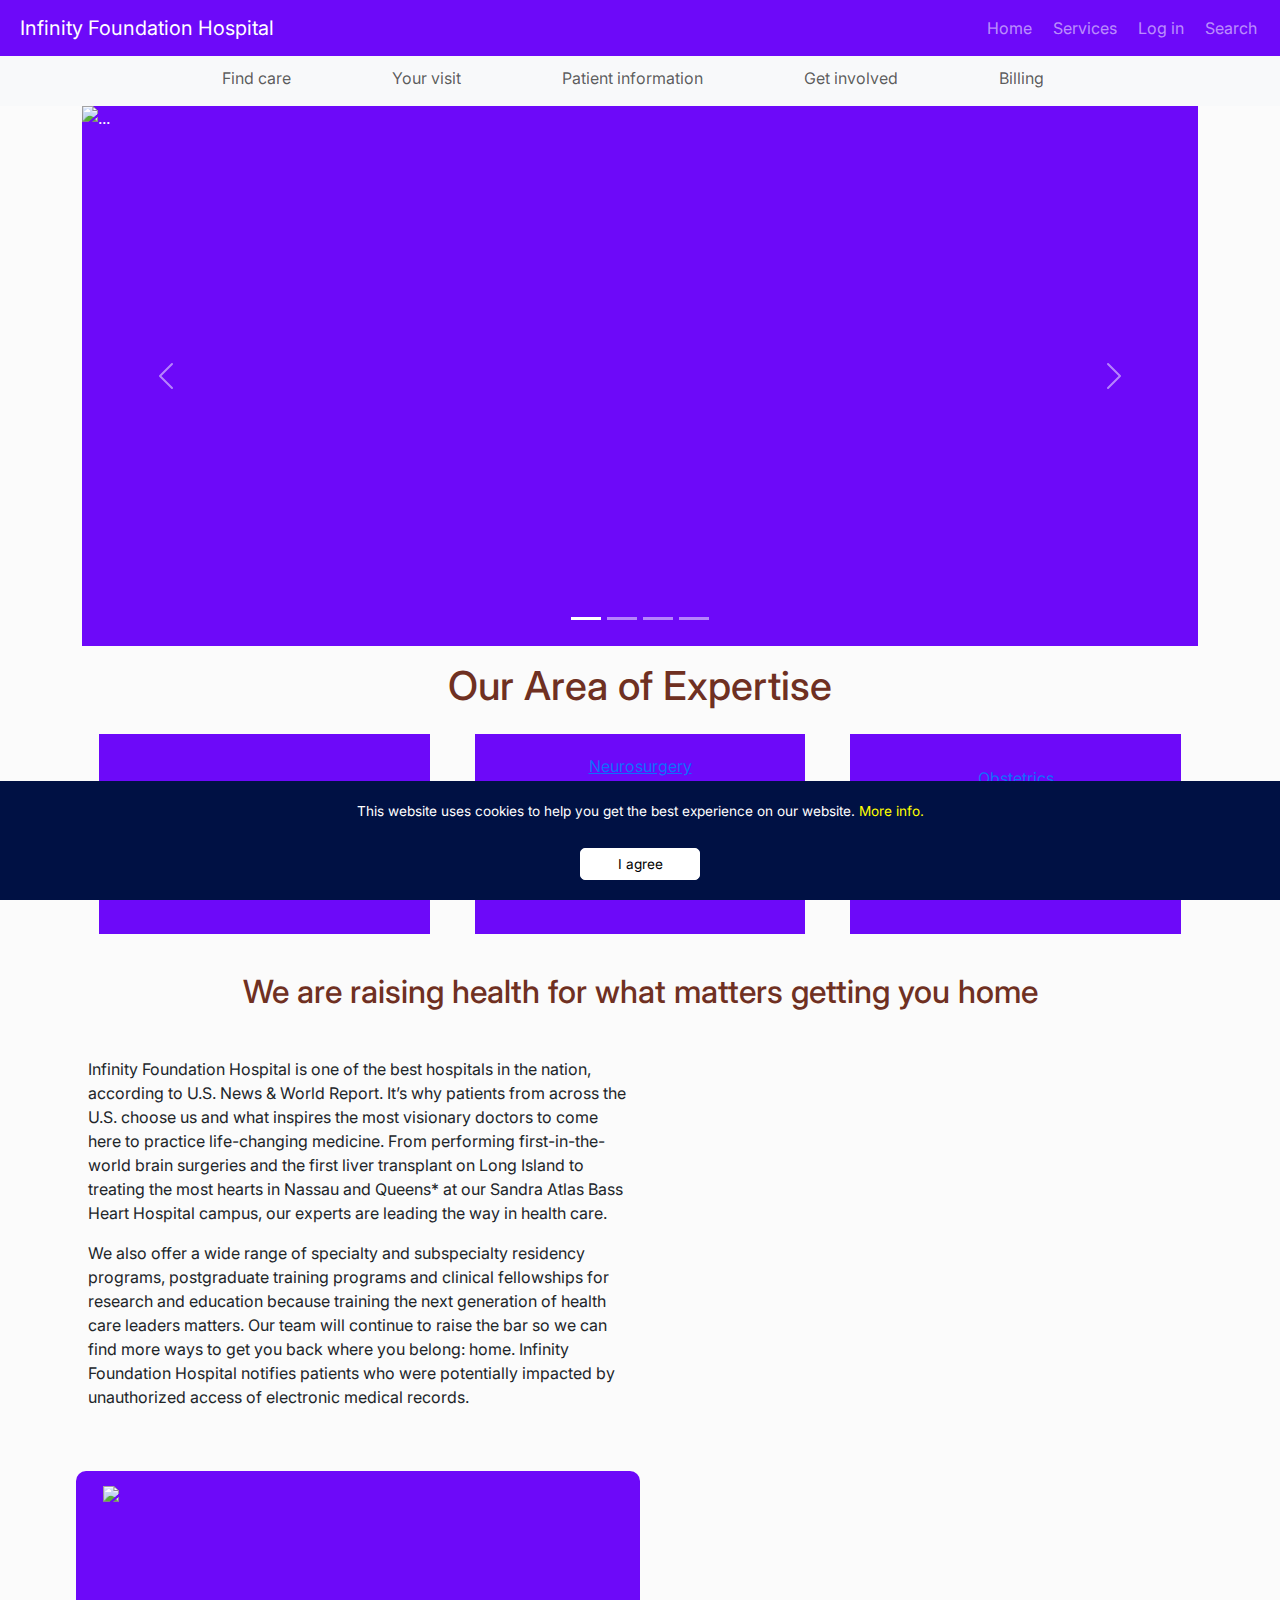
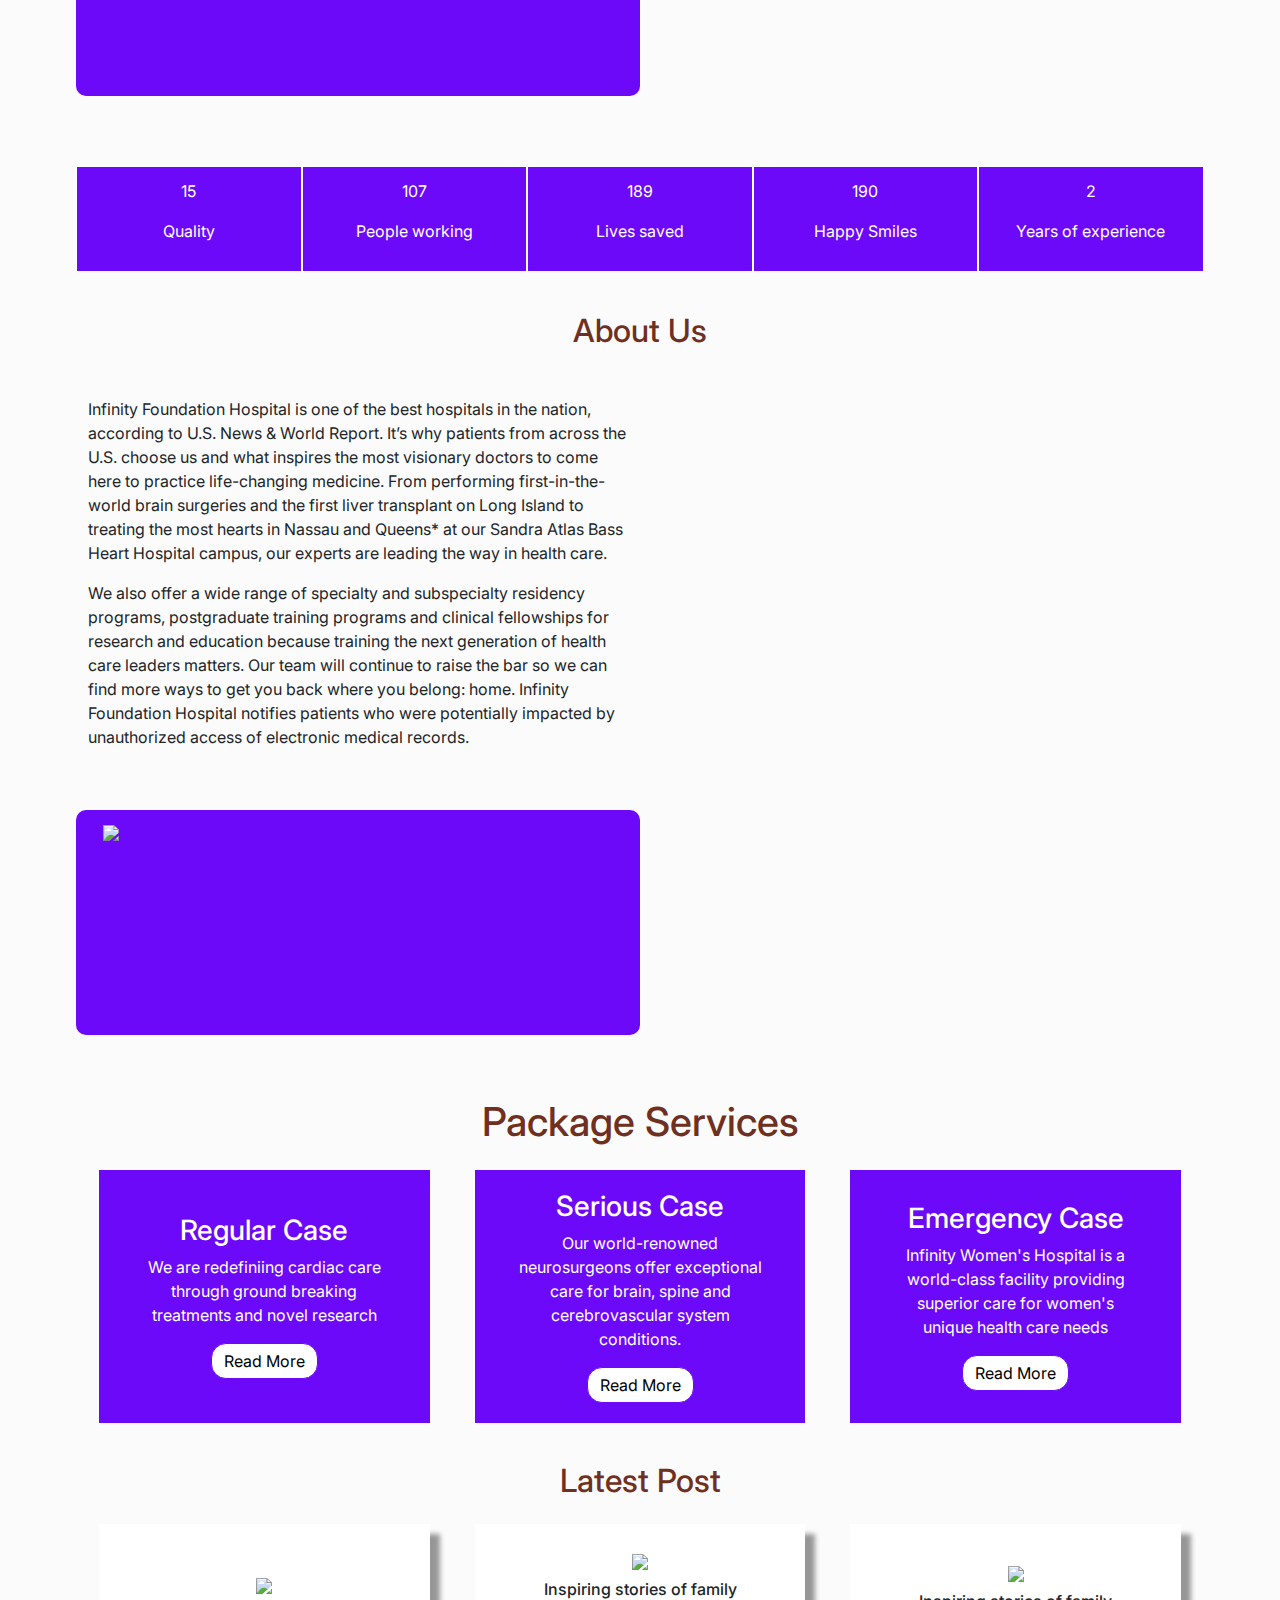
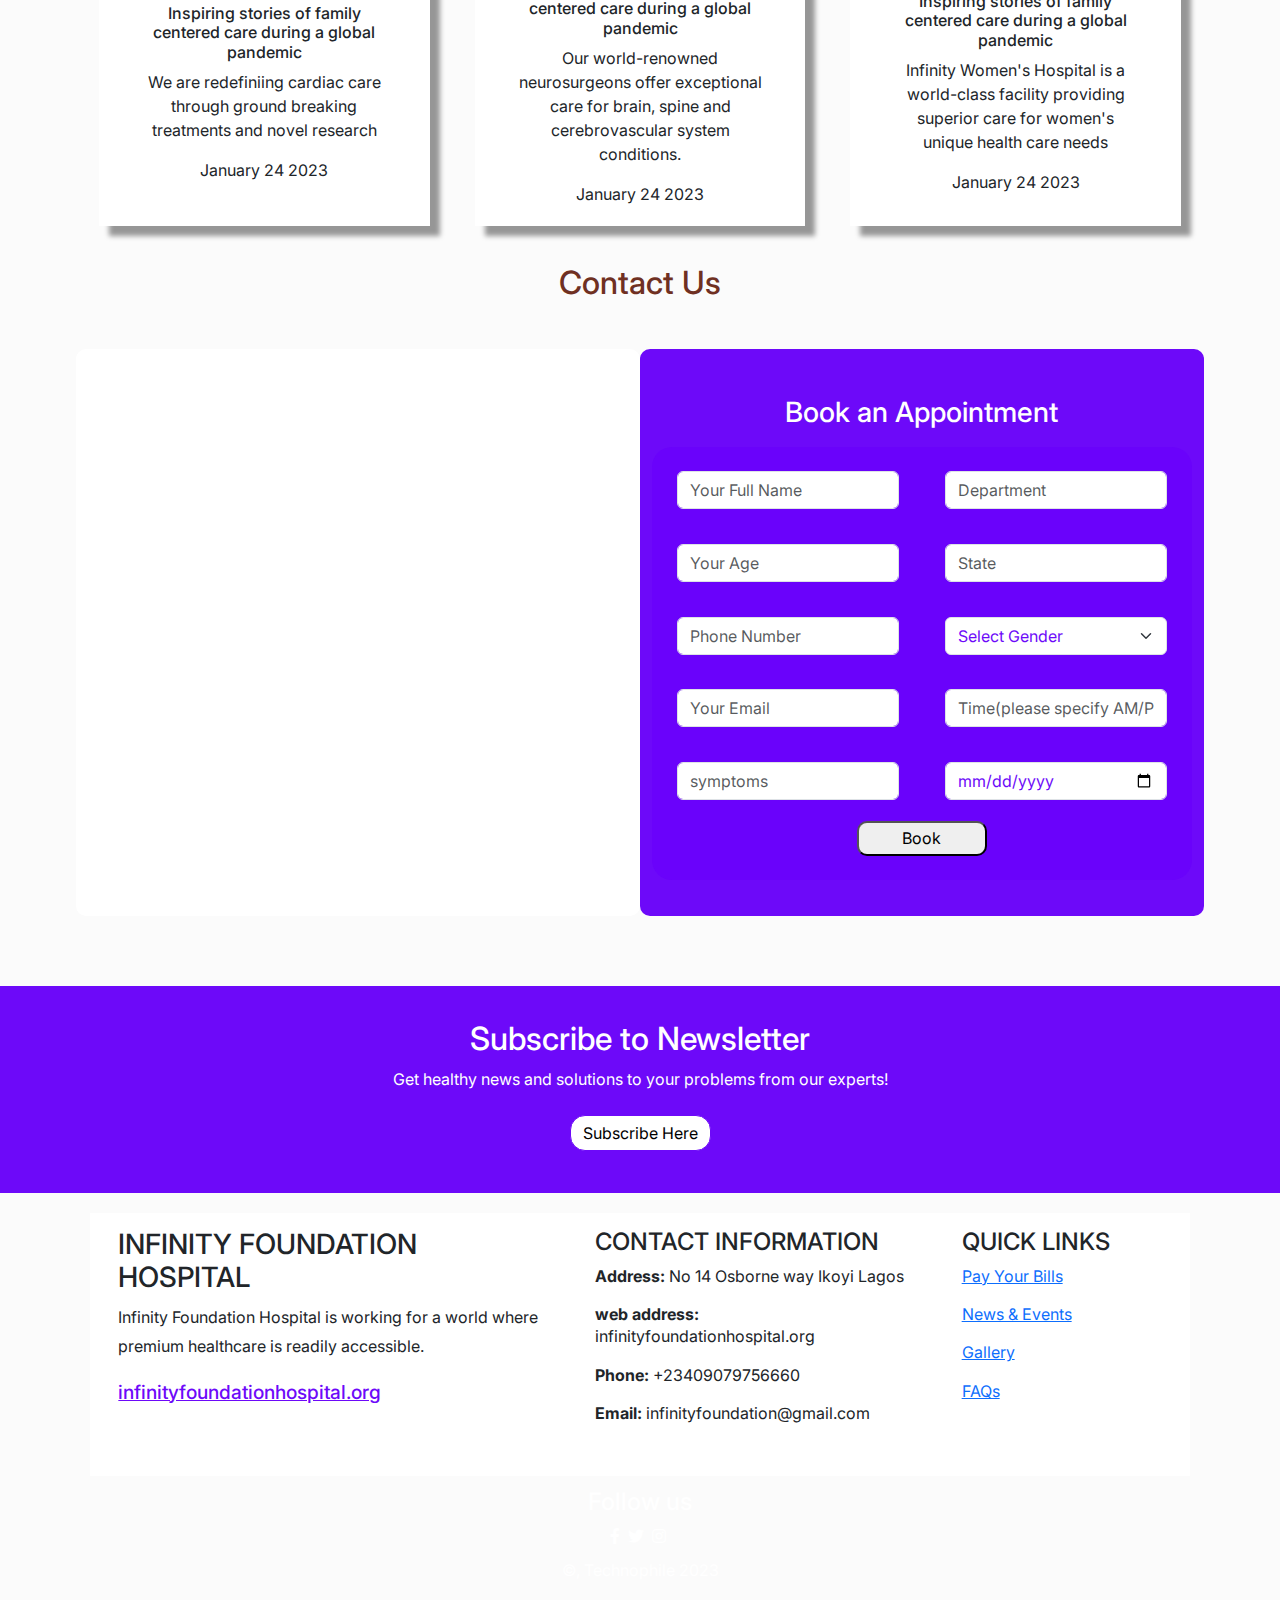
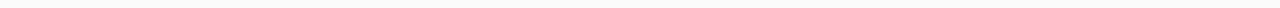
==== index.html @ 09e38e34 "Add files via upload" ====
<!DOCTYPE html>
<html>
<head>
	<meta charset="utf-8">
	<meta name="viewport" content="width=device-width, initial-scale=1">
	<title>Infinity Foundation Hospital</title>
	<link rel="stylesheet" href="https://use.fontawesome.com/releases/v5.15.4/css/all.css"/>
	<link rel="stylesheet" type="text/css" href="https://cdn.jsdelivr.net/npm/bootstrap@5.2.1/dist/css/bootstrap.min.css">
	
	<link rel="stylesheet" type="text/css" href="styles.css">
	<link rel="preconnect" href="https://fonts.googleapis.com">
<link rel="preconnect" href="https://fonts.gstatic.com" crossorigin>
<link href="https://fonts.googleapis.com/css2?family=Inter:wght@100;200;300;400;500;600;700;800;900&family=Roboto+Mono:ital,wght@0,100;0,200;0,300;0,400;0,500;0,600;0,700;1,100;1,200;1,300;1,400;1,500;1,600;1,700&family=Roboto:ital,wght@0,100;0,300;0,400;0,500;0,700;0,900;1,100;1,300;1,400;1,500;1,700;1,900&display=swap" rel="stylesheet">
</head>

<body>
	
<nav class="navbar navbar-expand-lg navbar-dark bg fixed-top">
	
	<a class="navbar-brand header-box" href="">Infinity Foundation Hospital</a>
<button class="navbar-toggler" type="button" data-bs-toggle="collapse" data-bs-target="#navbarTogglerDemo02" aria-controls="navbarTogglerDemo02" aria-expanded="false" aria-label="Toggle navigation">
      <span class="navbar-toggler-icon"></span>
    </button>
    <div class="collapse navbar-collapse" id="navbarTogglerDemo02">
	
	<ul class="navbar-nav ms-auto">
		<li class="nav-item">
			<a href="index.html" class="nav-link">Home</a>
		</li>
		<li class="nav-item">
			<a href="services.html" class="nav-link">Services</a>
		</li>
		<li class="nav-item">
			<a href="logIn.html" class="nav-link">Log in</a>
		</li>
		<li class="nav-item">
		<a href="search.html" class="nav-link">Search</a>	
		</li>

	</ul>
	</div>
</nav>
<div style="margin-top: 50px;">
  

<nav class="navbar navbar-expand-lg navbar-light bg-light ">
	
<ul class="navbar-nav mx-auto">
		<li class="nav-item">
			<a href="" class="nav-link px-5">Find care</a>
		</li>
		<li class="nav-item">
			<a href="" class="nav-link px-5">Your visit</a>
		</li>
		<li class="nav-item">
			<a href="" class="nav-link px-5">Patient information</a>
		</li>
		<li class="nav-item">
		<a href="" class="nav-link px-5">Get involved</a>	
		</li>
		<li class="nav-item">
		<a href="" class="nav-link px-5">Billing</a>	
		</li>
	</ul>
</nav>
</div>

<div class="container">
<div id="carouselExampleIndicators" class="carousel slide" data-bs-ride="true">

  <div class="carousel-indicators">
  	<button type="button" data-bs-target="#carouselExampleIndicators" data-bs-slide-to="0" class="active" aria-current="true" aria-label="Slide 1"></button>
    <button type="button" data-bs-target="#carouselExampleIndicators" data-bs-slide-to="1" aria-label="Slide 2"></button>
    <button type="button" data-bs-target="#carouselExampleIndicators" data-bs-slide-to="2" aria-label="Slide 3"></button>
    <button type="button" data-bs-target="#carouselExampleIndicators" data-bs-slide-to="3" aria-label="Slide 4"></button>
  </div>
  
<div class="carousel-inner">
    <div class="carousel-item bg active">
      <img src="hospitalimages/header.png" class="d-block w-100 carousel-img" alt="..." >
	</div>
    <div class="carousel-item bg">
      <img src="hospitalimages/doc-group-2.png" class="d-block w-100 carousel-img" alt="...">
    </div>
	<div class="carousel-item bg">
		
      <img src="hospitalimages/doc-3.png" class="d-block w-100 carousel-img" alt="..."> 
	</div>

    
    <div class="carousel-item bg">
      <img src="hospitalimages/about-img.png" class="d-block w-100 carousel-img" alt="...">
    </div>
  </div>
  <button class="carousel-control-prev" type="button" data-bs-target="#carouselExampleIndicators" data-bs-slide="prev">
    <span class="carousel-control-prev-icon" aria-hidden="true"></span>
    <span class="visually-hidden">Previous</span>
  </button>
  <button class="carousel-control-next" type="button" data-bs-target="#carouselExampleIndicators" data-bs-slide="next">
    <span class="carousel-control-next-icon" aria-hidden="true"></span>
    <span class="visually-hidden">Next</span>
  </button>
</div>
</div>




<section>
	<div class="">
	
		<h1 class="font">Our Area of Expertise</h1>

		<div class="row ">
		<div class="col feature-box featureBoxColor">
			<a href="">Heart rate</a>
			<p>We are redefiniing cardiac care through ground breaking treatments and novel research</p>
		</div>

		<div class="col feature-box featureBoxColor">
			<a href="">Neurosurgery</a>
			<p>Our world-renowned neurosurgeons offer exceptional care for brain, spine and cerebrovascular system conditions.</p>
		</div>

<div class="col feature-box featureBoxColor">
			<a href="">Obstetrics</a>
			<p>Infinity Women's Hospital is a world-class facility providing superior care for women's unique health care needs</p>
		</div>
		</div>
	</div>

	</section>

	
	<div class="">
		<div class="font">
			<h2>We are raising health for what matters getting you home</h2>
		</div>
		<div class="row">
			<div class="col2">
				<p>Infinity Foundation Hospital is one of the best hospitals in the nation, according to U.S. News & World Report. It’s why patients from across the U.S. choose us and what inspires the most visionary doctors to come here to practice life-changing medicine. From performing first-in-the-world brain surgeries and the first liver transplant on Long Island to treating the most hearts in Nassau and Queens* at our Sandra Atlas Bass Heart Hospital campus, our experts are leading the way in health care.</p>

				<p>We also offer a wide range of specialty and subspecialty residency programs, postgraduate training programs and clinical fellowships for research and education because training the next generation of health care leaders matters.
					Our team will continue to raise the bar so we can find more ways to get you back where you belong: home.
					Infinity Foundation Hospital notifies patients who were potentially impacted by unauthorized access of electronic medical records.
				</p>
				</div>
			

			<div class="col2 bg2">
				<img class="imgClass" src="hospitalimages/post-2.jpg">

			</div>
			</div>
		</div>
	</div>

			<br>
		<section class=""><br>
			<div class="row" >
				<div class="col3">
					<p class="num" data-val="100">0%</p>
					<p>Quality</p>	
				</div>
	
				<div class="col3">
					<p class="num" data-val="700">0+</p>
					<p>People working</p>
				</div>
				<div class="col3">
					<p class="num" data-val="5000">0+</p>
					<p>Lives saved</p>
				</div>
				<div class="col3">
					<p class="num" data-val="14000">0+</p>
					<p>Happy Smiles</p>
				</div>
				<div class="col3">
					<p class="num" data-val="14">0+</p>
					<p>Years of experience</p>
				</div>
			</div>	


			<br>
		</section>


		<div class="">
					<div class="font">
						<h2>About Us</h2>
					</div>
				<div class="row">
					<div class="col2">
						<p>Infinity Foundation Hospital is one of the best hospitals in the nation, according to U.S. News & World Report. It’s why patients from across the U.S. choose us and what inspires the most visionary doctors to come here to practice life-changing medicine. From performing first-in-the-world brain surgeries and the first liver transplant on Long Island to treating the most hearts in Nassau and Queens* at our Sandra Atlas Bass Heart Hospital campus, our experts are leading the way in health care.</p>
	
						<p>We also offer a wide range of specialty and subspecialty residency programs, postgraduate training programs and clinical fellowships for research and education because training the next generation of health care leaders matters.
						Our team will continue to raise the bar so we can find more ways to get you back where you belong: home.
						Infinity Foundation Hospital notifies patients who were potentially impacted by unauthorized access of electronic medical records.
						</p>
					</div>
				
	
					<div class="col2 bg2">
						<img class="imgClass" src="hospitalimages/about-img.png">
	
					</div>
				</div>
			</div>
		
	
				<br>
		
				<section>
					<div class="">
					
						<h1 class="font">Package Services</h1>
				
						<div class="row ">
						<div class="col feature-box featureBoxColor">
							<h3>Regular Case</h3>
							<p>We are redefiniing cardiac care through ground breaking treatments and novel research</p>
							<input type="button" class="input-btn" name="button" value="Read More">
						</div>
				
						<div class="col feature-box featureBoxColor">
							<h3>Serious Case</h3>
							<p>Our world-renowned neurosurgeons offer exceptional care for brain, spine and cerebrovascular system conditions.</p>
							<input type="button" class="input-btn" name="button" value="Read More">
						</div>
				
						<div class="col feature-box featureBoxColor">
							<h3>Emergency Case</h3>
							<p>Infinity Women's Hospital is a world-class facility providing superior care for women's unique health care needs</p>
							<input type="button" class="input-btn" name="button" value="Read More">
						</div>
						</div>
					</div>
				
					</section>
					
	

<div class="font">
	
	<h2>Latest Post</h2>
</div>

<div>

	<div class="row ">
		<div class="col feature-box latestPost boxShadow">
			<div><img class="latest-img" src="hospitalimages/post-1.jpg"></div>
			<h6>Inspiring stories of family centered care during a global pandemic</h6>
			<p>We are redefiniing cardiac care through ground breaking treatments and novel research</p>
			<span>January 24 2023</span>
		</div>

		<div class="col feature-box latestPost boxShadow">
			<div><img class="latest-img" src="hospitalimages/package-service-img.jpg"></div>
			<h6>Inspiring stories of family centered care during a global pandemic</h6>
			<p>Our world-renowned neurosurgeons offer exceptional care for brain, spine and cerebrovascular system conditions.</p>
			<span>January 24 2023</span>
		</div>

		<div class="col feature-box latestPost boxShadow">
			<div><img class="latest-img" src="hospitalimages/post-3.jpg"></div>
			<h6>Inspiring stories of family centered care during a global pandemic</h6>
			<p>Infinity Women's Hospital is a world-class facility providing superior care for women's unique health care needs</p>
			<span>January 24 2023</span>
		</div>
		</div>


		<div class="">
			<div class="font">
				<h2>Contact Us</h2>
			</div>
		<div class="row">
			<div class="col2 latestPost map-responsive">
				<iframe src="https://www.google.com/maps/embed?pb=!1m18!1m12!1m3!1d3964.4873377480567!2d3.430785014691074!3d6.459771125693273!2m3!1f0!2f0!3f0!3m2!1i1024!2i768!4f13.1!3m3!1m2!1s0x103bf4c77b2329f1%3A0xf68cb783ed338cd5!2s14%20Osborne%20Rd%2C%20Ikoyi%20106104%2C%20Lagos!5e0!3m2!1sen!2sng!4v1678381439217!5m2!1sen!2sng" width="600" height="450" style="border:0;" allowfullscreen="" loading="lazy" referrerpolicy="no-referrer-when-downgrade"></iframe>
			</div>
		

			<div class="col2 bg2">
				<div class="container"><h3 class="book">Book an Appointment</h3></div>
<section class="bgcolor1 brad">
	<br>
	<form action="">
<div class="container row " style="margin: 0 auto;">
	<div class="col">
			<input type="text" class="form-control input-color" name="full name" placeholder="Your Full Name" aria-label="Full name">
	</div>
	<div class="col">
		<input type="text" class="form-control input-color" placeholder="Department" name="department" aria-label="department">
	</div>

</div>
<br>
<div class="container row " style="margin: 0 auto;">
	<div class="col">
			<input type="text" class="form-control input-color" name="age" placeholder="Your Age" aria-label="your age">
	</div>
	<div class="col">
		<input type="text" class="form-control input-color" placeholder="State " name="state" aria-label="select state">
	</div>

</div>
<br>
<div class="container row " style="margin: 0 auto;">
	<div class="col">
			<input type="text" class="form-control input-color" name="phone number" placeholder="Phone Number" aria-label="Phone Number">
	</div>
	<div class="col">
		<select class="form-select input-color" aria-label="Default select example">
			<option selected>Select Gender</option>
		<option value="male">Male</option>
		<option value="female">Female</option>
		</select> 
	</div>

</div>
<br>
<div class="container row" style="margin: 0 auto;">
	<div class="col">
			<input type="email" class="form-control input-color" name="email" placeholder="Your Email" aria-label="Your Email">
	</div>
	<div class="col">
		<input type="text" class="form-control input-color" placeholder="Time(please specify AM/PM)" name="time" aria-label="Time(please specify AM/PM)">
	</div>

</div>
<br>
<div class="container row " style="margin: 0 auto;">
	<div class="col">
			<input type="text" class="form-control input-color" name="symptoms" placeholder="symptoms" aria-label="symptoms">
	</div>
	<div class="col">
		<input type="date" class="form-control input-color" placeholder="" name="date" aria-label="date">
	</div>

</div>
<div class="bookContiner">
	<button class="bookHere">Book</button>
</div>

</form>
<br>
</section>

			</div>
		</div>
	</div>


<br><br>
<div class="subscribe">
	<br>
	<div class="content">
	<h2>Subscribe to Newsletter</h2>
	
<p>Get healthy news and solutions to your problems from our experts!</p><input type="button" class="input-btn input-btn2" name="button" value="Subscribe Here"><br><br>
</div>
</div>

<footer>
	<div class=" section f-padding1">
		<div class="container-section f-container">
			<div class=" f-col-1">
				<h3 class="h2mail">INFINITY FOUNDATION HOSPITAL</h3>
				<p>Infinity Foundation Hospital is working for a world where premium healthcare is readily accessible. </p>
				<h4>
					<a href="" class="webadd">infinityfoundationhospital.org</a>
				</h4>
		
			</div>
			
			<div class=" f-col">
				<h4>CONTACT INFORMATION</h4>
				<p><strong>Address:</strong> No 14 Osborne way Ikoyi Lagos</p> 
				<p><strong>web address:</strong> infinityfoundationhospital.org</p>
				<p><strong>Phone:</strong> +23409079756660</p> 
				<p><strong>Email:</strong> infinityfoundation@gmail.com</p>
			</div>
			<div class="f-col-2 ">
				<h4>QUICK LINKS</h4>
				<div><p><a href="">Pay Your Bills</a></p></div>
				<div><p><a href="">News & Events</a></p></div>
				<div><p><a href="">Gallery</a></p></div>
				<div><p><a href="">FAQs</a></p></div>
			</div>
			
		</div>
		
		
	</div>
	<div class="follow">
		<h4>Follow us</h4>
		<div class="icon">
			<i class="fab fa-facebook-f"></i>
			<i class="fab fa-twitter"></i>
			<i class="fab fa-instagram"></i>
	
			<div class="copyright">
				<p>&copy, Technophile 2023</p>
			</div>
		</div>
		
	</div>
	
	</footer>
	
<div id="cookies">
	<div class="cookies-container">
		<div class="subcontainer">
			<div class="cookies">
				<p>This website uses cookies to help you get the best experience on our website. <a href="" class="moreinfo">More info.</a></p>
				<button id="cookies-btn">I agree</button>
			</div>
		</div>
	</div>
</div>




</div>
<script src="https://cdn.jsdelivr.net/npm/bootstrap@5.2.1/dist/js/bootstrap.bundle.min.js"></script>
<script type="text/javascript" src="script.js"></script>
</body>
</html>
---- styles.css ----
*{
	margin: 0px;
	padding: 0px;
	box-sizing: border-box;
	font-family: inter,sans-serif;
}
.bg{
	background-color: #6D09F9;
	color: white;
}
.carouselBg{
	background-image: url(BG.jpg);
}
.imageBg{
	background-image: url(3DwhiteBg.jpg);
}
.bg2{
	background-color: #6D09F9;
	
}
.bg6{
	background-color: #400296;
}
.bg7{
	color: #6D09F9;
}
body{
	background-color: #fbfbfb;
	margin: 0px;
	padding: 0px;
}

/*nav section*/

.header-box{
	padding-left: 20px;
}
.nav-item{
	padding-right: 5px;
}
.navbar-nav{
	padding-right: 10px;
}

/*carousel section*/
.carousel-img{   
	object-fit: contain;
	background-size: contain;
   height: 60vh;
   position: relative;
   z-index: 1;
   }

   /* Area of specalty section */
.font{
	color: #6f3022;
	text-align: center;
	padding: 16px;
}
.sec-padding2{
	padding: 0px 0px;
	margin: 0 auto;
}
.feature-box{
	padding: 20px 40px;
    text-align: center;
    
		
}
.featureBoxColor{
	background-color: #6D09F9;
    color: white;
	
}
.row{
	padding: 0 2px;
	margin: 0 5.8%;
	
}

.col{
	display: flex;
	flex-basis: 25%;
	margin: 0% 2% 2% 2%;
	flex-wrap: wrap;
	align-items: center;
	justify-content: center;
	flex-direction: column;

}

/* raising health section */
.imgClass{
	padding: 15px;
	width: 60vh;
	min-height: 25vh;
	display: flex;
	align-items: center;
	justify-content: center;
}
.col2{
	display: flex;
	flex-basis: 50%;
	margin: 2% 0%;
	flex-wrap: wrap;
	align-items: center;
	justify-content: center;
	flex-direction: column;
	border-radius: 10px;
}

/* counter */
.col3{
	display: flex;
	flex-basis: 20%;
	flex-wrap: wrap;
	align-items: center;
	justify-content: center;
	flex-direction: column;
	background-color: #6D09F9;
	color: white;
	border: 1px solid white;
	padding: 12px 0;
}
/* Package Services */
.input-btn{
	background-color: white;
	border: 1px solid #6D09F9;
	border-radius: 15px;
	padding: 5px 12px;
}
.input-btn:hover{
	background-color: aliceblue;
	color: #6D09F9;
	cursor: pointer;
}
/* Latest Post */
.latest-img{
	width: 85%;
	padding: 10px 0px;

}
.latestPost{
	width: 20%;
	background-color: white;
}
.boxShadow{
	box-shadow: 10px 10px 5px 0px rgba(0,0,0,0.4);
}

/* Contact Us */
.book{
		color: white;
		text-align: center;
		padding: 10px;
}
.input-color{
	color:  #6D09F9;
	background-color: white;
}
.map-responsive{
	overflow: hidden;
	padding-bottom: 36.25%;
	position: relative;
	height: 0;
}
.map-responsive iframe{
	left: 0;
	top: 0;
	height: 100%;
	width: 100%;
	position: absolute;
}
.brad{
	border-radius: 20px;
	
}
.bgcolor1{
	background-color: #6a02fb;
	color: white;
	
}
.bookHere{
	width: 130px;
	height: 35px;
	border-radius: 10px;
	margin-top: 10px;
}
.bookContiner{
	display: flex;
	justify-content: center;
	align-items: center;
}

/* Subscribe */

.subscribe{
	color: white; 
	text-align: center;
	background-color: #6D09F9;
	
}
.content{
	padding: 10px;
}
.input-btn2{
	margin: 8px 0px;
	cursor: pointer;
}

/* footer */
.section{
	clear: both;
	background-color: white;
	overflow: hidden;

}
.f-padding1{
	margin: 20px 90px 5px 90px;
	
}
.f-container{
	display: flex;
	flex-wrap: wrap;
	justify-content: space-around;
	
}
.container-section{
	padding: 5px 0;
	margin: 0 auto;
	}
	.f-col-1{
		display: flex;
		flex-direction: column;
		align-items: flex-start;
		margin-bottom: 20px;
		line-height: 1.8em;
		width: 40%;
		padding: 10px;
	}
	.webadd{
		color: #6D09F9;
		font-size: 0.8em;
	}
	.f-col{
		display: flex;
		flex-direction: column;
		align-items: flex-start;
		margin-bottom: 20px;
		line-height: 1.4em;
		width: 30%;
		padding: 10px;
	}
	.f-col-2{
		display: flex;
		flex-direction: column;
		align-items: flex-start;
		margin-bottom: 20px;
		line-height: 1.4em;
		width: 20%;
		padding: 10px;
	}
	
	.f-col a{
		text-decoration: none;
		color: black;
	}
	.f-col a:hover{
		color: #6D09F9;
	}
	.copyright{
		text-align: center;
		padding-top: 10px;
		padding-bottom: 10px;
	}
	
	.follow{
		text-align: center;
		/* background-color: black; */
		background-image: url(3DblackBg.jpg);
		color: white;
		padding-top: 7px;
	}
	.follow i{
		
		padding-right: 4px;
		cursor: pointer;
		
	}
	/* cookies */
	#cookies{
		width: 100%;
		position: fixed;
		bottom: 0;
		z-index: 1;
		display: none;
	}
	.cookies-container{
	
		margin: auto;
	}
	.subcontainer{
		
		margin: auto;
	}
	.cookies{
		padding: 10px;
		color: white;
		background-color: #014;
		display: flex;
		flex-wrap: wrap;
		flex-direction: column;
		align-items:center;
		justify-content: space-between;
		gap: 10px;
		font-size: 0.85rem;
	}
	.cookies > p{
		padding-top: 10px;
		
	}
.moreinfo{
	color: yellow;
	text-decoration: none;
}
#cookies-btn{
	color: black;
	background-color: white;
	border: 1px solid white;
	border-radius: 5px;
	padding: 5px;
	margin-bottom: 10px;
	width: 120px;
}
	/* Service Page */
	.bg-img{
		background-image: url("FormPics.jpg");
		width: 60%;
		background-size: contain;
		object-fit: contain;
		color: white;
		height: auto;
		
	}
	.form-btn{
background-color: #6D09F9;
color: white;
width: 100%;
padding: 7px 0px;
margin-bottom: 15px;
border: 1px solid white;
	}

	.form-btn:hover{
	background-color: white;
	color: #6D09F9;		
	}
	.section-5-align{
		text-align: center;
		padding: 15px 0px;
	}
	.formBorder{
		border: 1px solid #6D09F9;
	}
	.subscribeMail{
		width: 60%;
		padding: 5px;
	}
	.subscribeBtn{
		padding: 5px;
		background-color: #0275d8;
		border: 1px solid white;
		color: white;
	}
	.subscribeBtn:hover{
		background-color: #5bc0de;
		color: black;
	}
	.bg-services{
		background-image: url(bg1.jpg);
		width: 100%;
		height: 60vh;
		background-size: cover;
		object-fit: contain;
		background-position: center;
		display: flex;
		flex-direction: row;
		align-items: flex-end;
		justify-content: center;
		color: white;
		padding-bottom: 30px;
	}
	
	.col2services {
		display: flex;
		flex-basis: 40%;
		margin: 2% 0%;
		flex-wrap: wrap;
		justify-content: center;
		flex-direction: column;
		padding: 30px 23px;
		font-size: 32px;
		
	}
	.col2-1services {
		display: flex;
		flex-basis: 60%;
		margin: 2% 0%;
		flex-wrap: wrap;
		justify-content: center;
		flex-direction: column;
		padding: 30px 20px;
		
	}

	/* log in page */
	.nav-2{
		margin-top: 50px;
	}
	.loginContainer{
		/* background-color:  #b6b3a3; */
		background: url(hospitalimages/bg2.jpg);
		object-fit: contain;
		background-position: 100% 37%;
		background-size: cover;
		width: 100%;
		height: auto;
		margin: 0 auto;
		display: flex;
    	justify-content: center;
    	align-items: center;
	}
	.col2-1login {
		
		margin: 3% auto;
		padding: 0px 20px;
		height: auto;
		width: 35%;
		background-color: white;
		color: black;
		border: 1px solid #fff;
		border-top-left-radius: 30px;
	
	}
	.colLog{
		display: flex;
		flex-basis: 25%;
		margin: 0% 2% 2% 2%;
		flex-wrap: wrap;
		flex-direction: column;
	
	}
	.signin{
		text-align: center;
		margin: 0 auto;
		padding: 30px 0px;
	}
.user{
	display: block;
	
}
.signInput{
	width: 100%;
	margin-bottom: 20px;
}
.labellogin{
position: relative;
float: right;	
font-size: 0.7em;
color: red;
bottom: 10px;
text-decoration: none;
}
/* a:hover {
    color: red;
    text-decoration: underline;
} */
.lalog{
	color: red;
	text-decoration: none;
}
.marginSub{
	
	margin-top: 20px;
}


.la{
	font-size: 0.9em;
	margin-bottom: 20px
}
hr{
	margin-top: 20px;
}
	.bg3{
		background-image: url(hospitalimages/welcome.jpg);
		background-size: 100% 60%;
		object-fit: contain;
		background-position: center;
		
	}
	.submit{
		background-color: #6D09F9;
		color: white;
		width: 100%;
		margin: 15px 0px;
		border: 1px solid #6D09F9; 
		padding: 0.375rem 0.75rem;
		
	}
	.submitwrapper{
		text-align: center;
	}
	.account{
		margin-bottom: 25px;
	}
	.icon{
		text-align: center;
	}
	.mainIcon{
		width: 40px; 
		height: auto; 
		border-radius: 20px; 
		margin: 2px 5px 0px 5px; 
		text-align: center;
	}
	.wrapperImg{
		display: none;
	}
	

	/* search page */
	.searchbg{
		background: url(hospitalimages/question-mark-g09b94064d_1920.jpg);
		width: 100%;
		height: 48vh;
		background-position: bottom right;
		background-size: cover;
		object-fit: contain;
		display: flex;
		flex-direction: column;
		justify-content: center;
		align-items: center;
	}
	.inputSearch{
		width: 50vw;
		border-radius: 15px;
		margin: 0;
		padding-left: 30px;	
		height: 3.5vh;	
}

.input_container{
	position: relative;
	padding: 0;
	margin: 0;
}
.input_img{
	position: absolute;
	bottom: 0px;
	top: 3px;
	left: 3px;
	width: 25px;
	height: 25px;
}
	.help{
		color: #fff;
		padding: 8px;
	}

	/* signup page */
	.main{
		background-color: #6D09F9;
		height: 86vh;
		width: 100%;
	}
	.rowSignup{
		justify-content: center;
		
		
	}
	.rowSignup>* {
		flex-shrink: 0;
		width: 100%;
		height: 80vh;
		max-width: 100%;
		padding-right: 0;
		padding-left: 0;
		margin-top: var(--bs-gutter-y);
	}
	.imgClass2{
		height: 80vh;
		margin-top: 10vh;
		display: flex;
		align-items: center;
		justify-content: center;
	}
	.profile{
		width: 12vh;
		height: auto;
		border-radius: 50%;
		margin: 15px 80px;
	}

	.register{
		margin: 30px 0;
		padding: 2px 4px ;
	}
		.colSignUp {
			display: flex;
			flex-basis: 35%;
			margin: 5% 0% 0% 0%;
			flex-wrap: wrap;
			align-items: center;
			justify-content: center;
			flex-direction: column;
			border-radius: 10px;
		}
		.colSignUpB {
			display: flex;
			flex-basis: 35%;
			margin: 2% 0%;
			flex-wrap: wrap;
			align-items: center;
			justify-content: center;
			flex-direction: column;
			border-radius: 10px;
		}
		
/* Responsive design */

@media(max-width: 376px){
	.navbar-brand{
	   font-size: 0.9rem;
	}
	.navbar-toggler{
	padding-right: 15px;
	font-size: 0.7rem;
   }
   .navbar-collapse{
	padding-left: 15px;
	}	
	.feature-box{
			margin: 10px 0px;		
	}
	.row{
		margin: 0 3%;
	}
	.col{
		flex-basis: 100%;
		margin: 2% 0%;
	
	}
	
	.col2{
		display: flex;
		flex-basis: 100%;
		margin: 2% 0%;
		flex-wrap: wrap;
		align-items: center;
		justify-content: center;
		flex-direction: column;
		border-radius: 10px;
	}
	
	.imgClass{
		padding: 15px;
		width: 37vh;
		min-height: 20vh;
		display: flex;
		align-items: center;
		justify-content: center;
		
	}
	.col3{
		flex-basis: 100%;
		width: 100%;
	}
	.map-responsive {
		padding-bottom: 86.25%;
	}
	.h2mail{
		font-size: 1.4em;
	}
	.f-col-1{
		line-height: 1.8em;
		width: 100%;
	}
	.f-col{
		width: 100%;
	}
	.f-col-2{
		width: 100%;
	}
	.f-padding1 {
		margin: 20px 15px 5px 15px;
	}
	.col2-1{
		flex-basis: 100%;
	}
	.col2-2{
		flex-basis: 100%;
	}
	.bg-img {
		height: 60vh;
	}
	.subscribeMail {
		width: 100%;
		padding: 2px;
		margin-bottom: 5px;
	}
	.subscribeBtn {
	padding: 2px;
    width: 100%;
}
.services{
	margin: 2% 4%;
}
.col2services {
	flex-basis: 100%;
	padding: 30px 0px 5px 0px;
}
.col2-1services {
	flex-basis: 100%;
	padding: 5px 0px 30px 0px;
}
.col2-1login {
	width: 100%;
}
.col2-1login {	
	margin: 0px auto;
}
.nav-2{
	display: none;
}
.wrapper{
	margin: 50px;
}
.wrapperImg{
	width: 100%; 
	height: 25vh;
	display: block;
}
.loginContainer{
	/* background: none; */
	background: url(hospitalimages/shiny-textured-background.jpg);
}
.searchbg{
	height: 30vh;
}

.inputSearch {
    width: 80vw;
	height: auto;
}
.colSignUp {
    flex-basis: 100%;
	padding: 35px 0;
}
.imgClass2 {
    display: none;
	height: 90vh;
}
.colSignUpB{
	display: none;
}
.rowSignup>* {
	height: 90vh;
}

}

@media only screen and (min-width: 701px) and (max-width: 991px) {
   .navbar-collapse{
	   padding-left: 15px;
   }
   .navbar-toggler{
	padding-right: 20px;
   }
   .col{
	flex-basis: 25%;
	margin: 2% 0%;
}
.row{
	margin: 0 3%;
}
   .feature-box{
		margin: 10px 10px;	
}
.col2{
	display: flex;
	flex-basis: 50%;
	margin: 2% 0%;
	flex-wrap: wrap;
	align-items: center;
	justify-content: center;
	flex-direction: column;
	border-radius: 10px;
}
.imgClass{
	padding: 10px;
	width: 27vh;
	min-height: 27vh;
	display: flex;
	align-items: center;
	justify-content: center;
	
}

.map-responsive {
	padding-bottom: 86.25%;
}
.f-padding1 {
    margin: 20px 15px 5px 15px;
}
.col2-1login {
	width: 45%;
}
.wrapperImg{
	display: none;
}
.input_img {
   
    top: 10px;
    
}
.colSignUp{
	flex-basis: 99%;
	height: 90vh;
}
.colSignUpB{
	display: none;
}

}

@media only screen and (min-width: 377px) and (max-width: 700px) {
   .navbar-collapse{
	   padding-left: 15px;
   }
   .navbar-toggler{
	padding-right: 20px;
   }
   .feature-box{
		margin: 10px 0px;	
}
.col{
	display: flex;
	flex-basis: 100%;
	margin: 2% 0%;
	flex-wrap: wrap;
	align-items: center;
	justify-content: center;
	flex-direction: column;
}
.col2{
	display: flex;
	flex-basis: 100%;
	margin: 2% 0%;
	flex-wrap: wrap;
	align-items: center;
	justify-content: center;
	flex-direction: column;
	border-radius: 10px;
}
.row{
	
	margin: 0 3%;
}
.imgClass{
	padding: 15px;
	width: 40vh;
	min-height: 20vh;
	display: flex;
	align-items: center;
	justify-content: center;
	
}
.col3{
	flex-basis: 100%;
	width: 100%;
}
.map-responsive {
	padding-bottom: 86.25%;
}
.f-col-1{
	width: 100%;
}
.f-col{
	width: 100%;
}
.f-col-2{  
		width: 100%;
	}
.f-padding1 {
    margin: 20px 15px 5px 15px;
}.col2-1{
	flex-basis: 100%;
}

.col2-2{
	flex-basis: 100%;
}
.bg-img {
	height: 60vh;
}
.services{
	margin: 2% 4%;
}
.col2services {
	flex-basis: 100%;
	padding: 30px 0px 5px 0px;
}
.col2-1services {
	flex-basis: 100%;
	padding: 5px 0px 30px 0px;
}
.col2-1login {
	width: 100%;
}
.col2-1login {	
	margin: 0px auto;
}
.nav-2{
	display: none;
}
.wrapper{
	margin: 50px;
}
.wrapperImg{
	width: 100%; 
	height: 25vh;
	display: block;
}
.loginContainer{
	/* background: none; */
	background: url(hospitalimages/shiny-textured-background.jpg);
}
.searchbg{
	height: 30vh;
}
.inputSearch {
    width: 80vw;
    height: auto;
}
.colSignUp {
    flex-basis: 100%;
	padding: 35px 0;
}
.imgClass2 {
    display: none;
	height: 90vh;
}
.colSignUpB{
	display: none;
}
.rowSignup>* {
	height: 90vh;
}

}

@media only screen and (min-width: 992px) and (max-width: 1280px) {
	.map-responsive {
		padding-bottom: 50.25%;
	}

	.bg-img {
		
		height: auto;
	}
	.wrapperImg{
		display: none;
	}
	.inputSearch{
		width: 80vw;
		height: 5vh;
	}
	.input_img {
		top: 6px;
	}
	
	
}

@media only screen and (min-width: 992px) and (max-width: 1270px) {
	
	.rowSignup>* {
		height: 90vh;
}
.imgClass2 {
    height: 90vh;
}
}
@media screen and (min-width:1285) {
	.inputSearch{
		width: 65vw;
		height: 7vh;
	}
}
@media screen and (max-width:1600px){
	
}
@media screen and (max-width:1600px){
	
}
/* .container-fluid{
	background-color: white;
	margin-top: 50px;
}

.text-bg-danger{
	margin-right: 4%;
}

.main-contact{
	margin: 0 10px;
}
.contact{
	color: black;
	background-color:whitesmoke;
	box-shadow: rgba(50,50,93,0.25) 0px 50px 100px -20px, rgba(0,0,0,0.3) 0px 30px 60px -30px, rgba(10,37,64,0.35) 0px -2px 6px 0px inset;
	border-radius: 20px;
	margin: 10px;
	padding: 10px 0;
}

.sec-padding{
	padding: 30px 90px;
}
.sec-padding1{
	padding: 30px 120px;
}


	.section1{
		margin: 4%, 4%;
		padding: 3rem;
		background-color: #dc3545;
	}

.Recognition{
	margin: 0 auto;
}

.sec-padding1{
	padding: 20px 40px;
} */
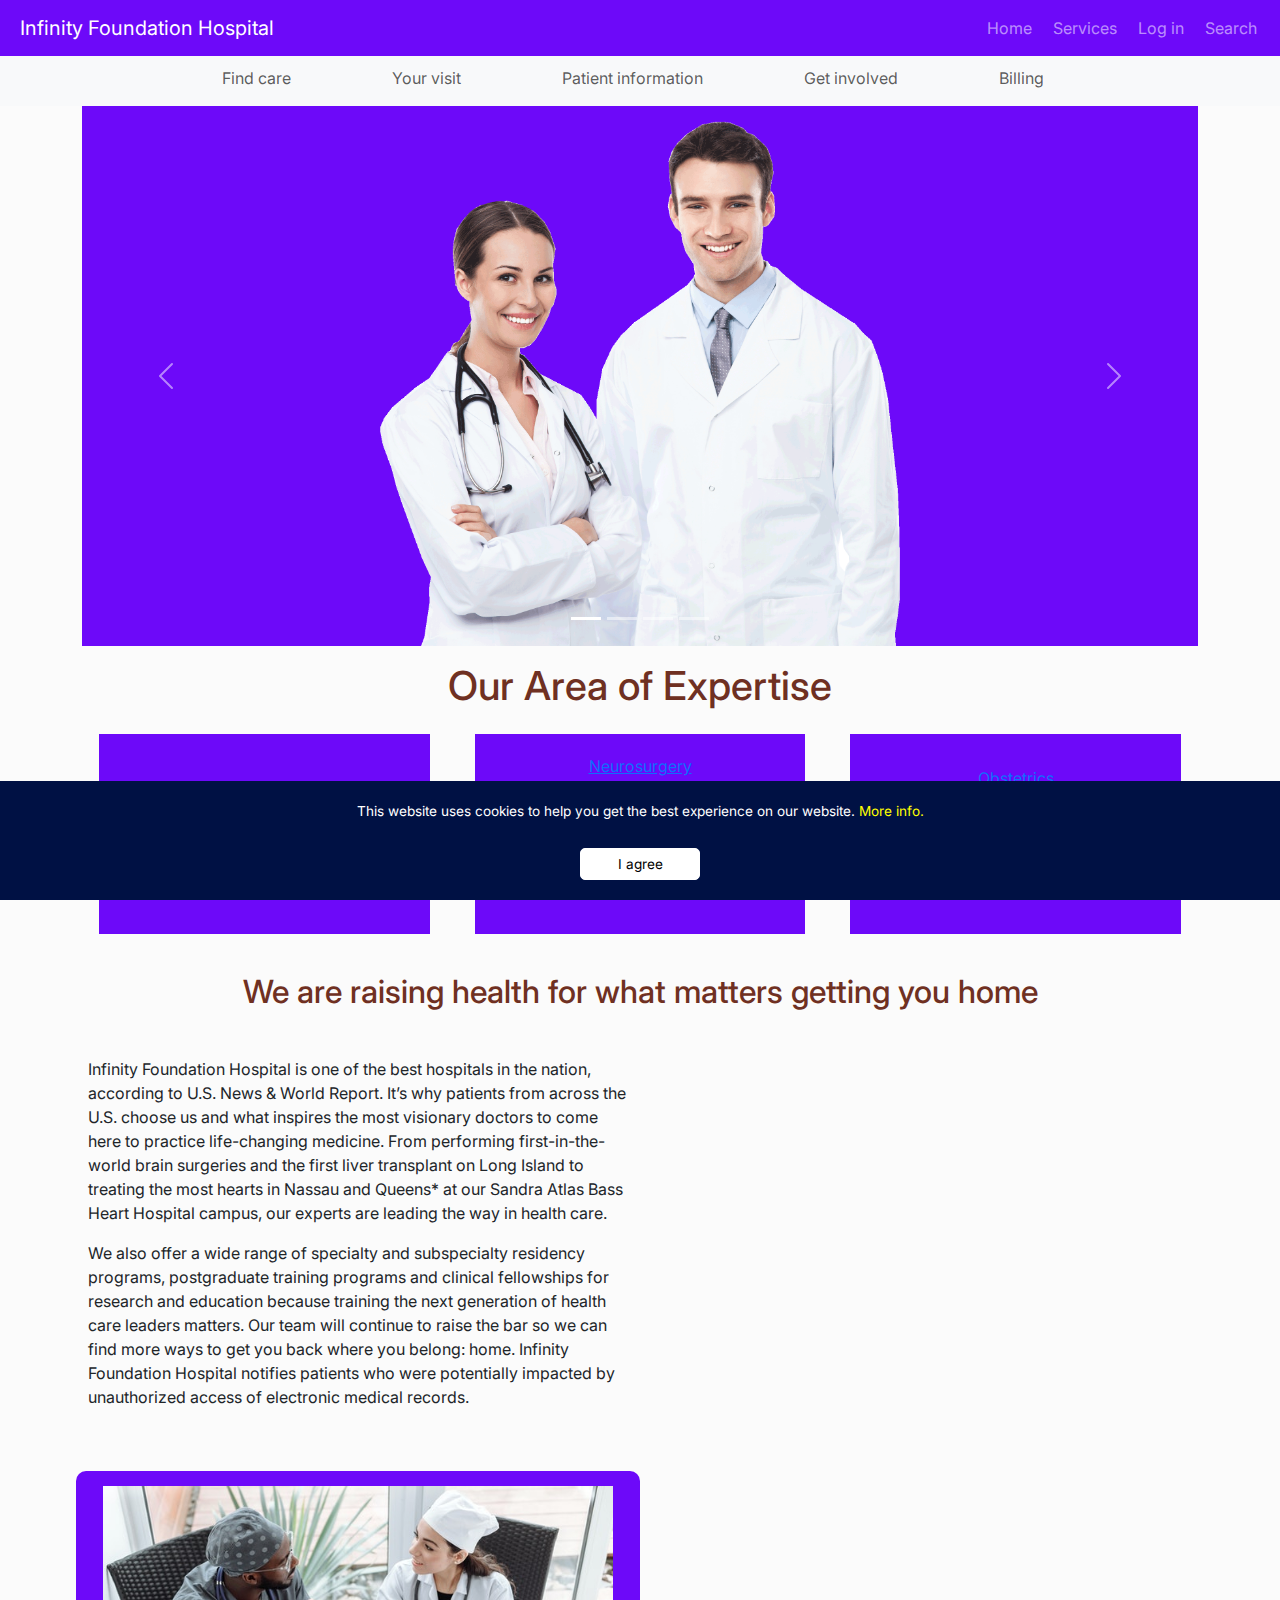
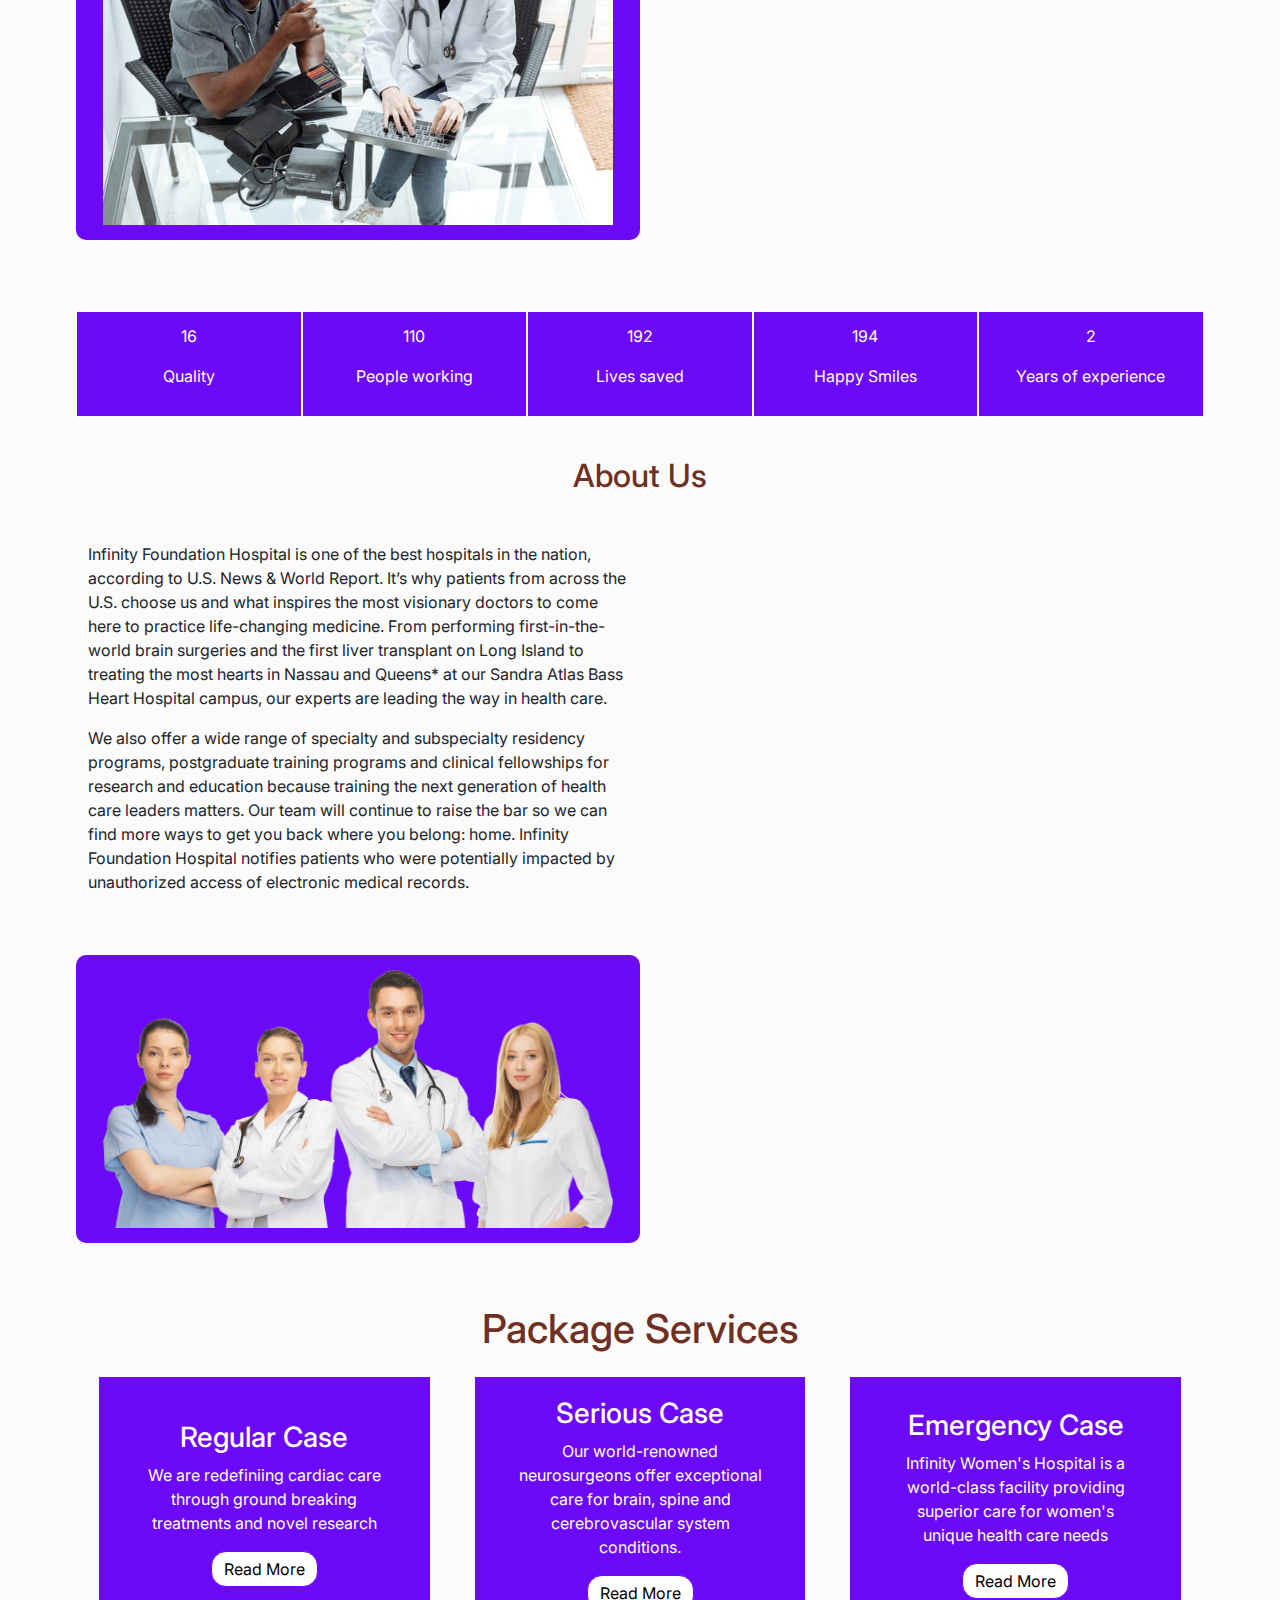
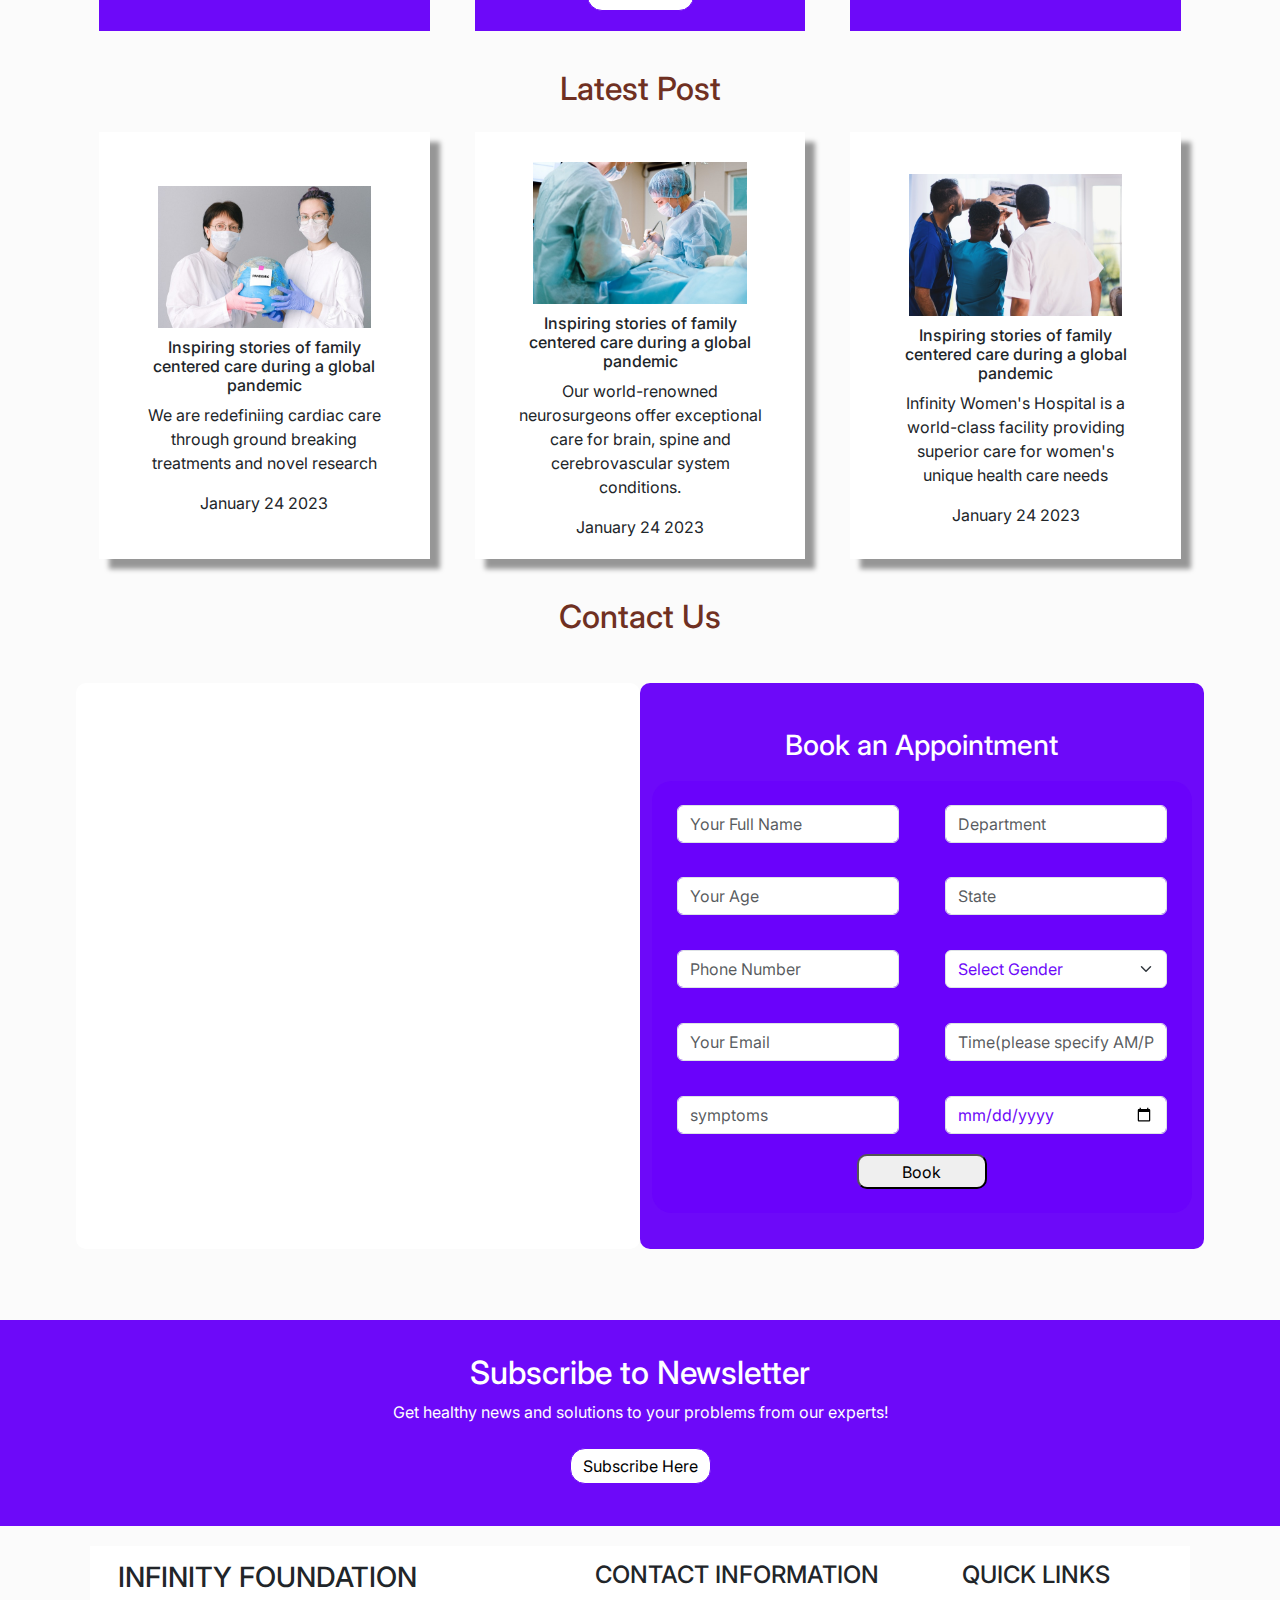
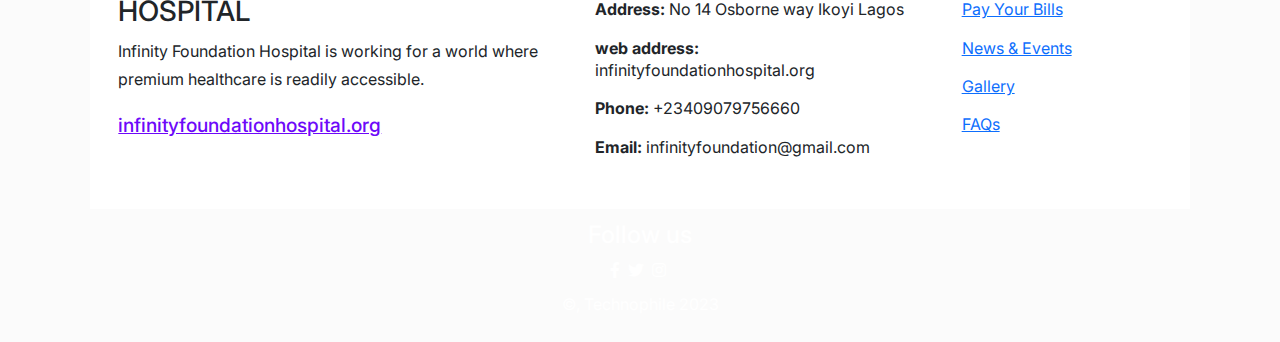
==== commit f65dba76: "Update index.html" ====
--- a/index.html
+++ b/index.html
@@ -77,19 +77,19 @@
   
 <div class="carousel-inner">
     <div class="carousel-item bg active">
-      <img src="hospitalimages/header.png" class="d-block w-100 carousel-img" alt="..." >
+      <img src="header.png" class="d-block w-100 carousel-img" alt="..." >
 	</div>
     <div class="carousel-item bg">
-      <img src="hospitalimages/doc-group-2.png" class="d-block w-100 carousel-img" alt="...">
+      <img src="doc-group-2.png" class="d-block w-100 carousel-img" alt="...">
     </div>
 	<div class="carousel-item bg">
 		
-      <img src="hospitalimages/doc-3.png" class="d-block w-100 carousel-img" alt="..."> 
+      <img src="doc-3.png" class="d-block w-100 carousel-img" alt="..."> 
 	</div>
 
     
     <div class="carousel-item bg">
-      <img src="hospitalimages/about-img.png" class="d-block w-100 carousel-img" alt="...">
+      <img src="about-img.png" class="d-block w-100 carousel-img" alt="...">
     </div>
   </div>
   <button class="carousel-control-prev" type="button" data-bs-target="#carouselExampleIndicators" data-bs-slide="prev">
@@ -148,7 +148,7 @@
 			
 
 			<div class="col2 bg2">
-				<img class="imgClass" src="hospitalimages/post-2.jpg">
+				<img class="imgClass" src="post-2.jpg">
 
 			</div>
 			</div>
@@ -202,7 +202,7 @@
 				
 	
 					<div class="col2 bg2">
-						<img class="imgClass" src="hospitalimages/about-img.png">
+						<img class="imgClass" src="about-img.png">
 	
 					</div>
 				</div>
@@ -250,21 +250,21 @@
 
 	<div class="row ">
 		<div class="col feature-box latestPost boxShadow">
-			<div><img class="latest-img" src="hospitalimages/post-1.jpg"></div>
+			<div><img class="latest-img" src="post-1.jpg"></div>
 			<h6>Inspiring stories of family centered care during a global pandemic</h6>
 			<p>We are redefiniing cardiac care through ground breaking treatments and novel research</p>
 			<span>January 24 2023</span>
 		</div>
 
 		<div class="col feature-box latestPost boxShadow">
-			<div><img class="latest-img" src="hospitalimages/package-service-img.jpg"></div>
+			<div><img class="latest-img" src="package-service-img.jpg"></div>
 			<h6>Inspiring stories of family centered care during a global pandemic</h6>
 			<p>Our world-renowned neurosurgeons offer exceptional care for brain, spine and cerebrovascular system conditions.</p>
 			<span>January 24 2023</span>
 		</div>
 
 		<div class="col feature-box latestPost boxShadow">
-			<div><img class="latest-img" src="hospitalimages/post-3.jpg"></div>
+			<div><img class="latest-img" src="post-3.jpg"></div>
 			<h6>Inspiring stories of family centered care during a global pandemic</h6>
 			<p>Infinity Women's Hospital is a world-class facility providing superior care for women's unique health care needs</p>
 			<span>January 24 2023</span>
@@ -429,4 +429,4 @@
 <script type="text/javascript" src="script.js"></script>
 </body>
 </html>
-  +  
